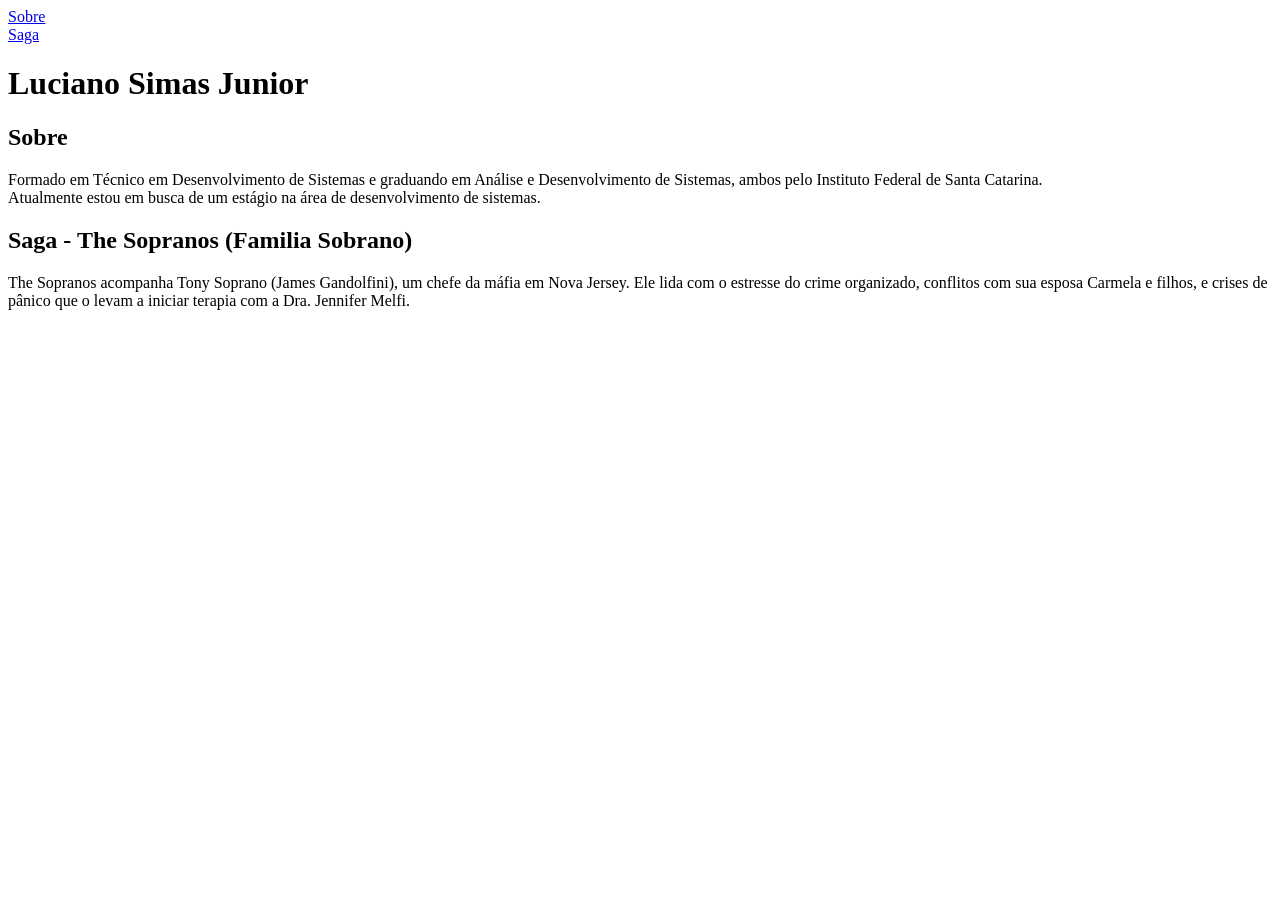
==== index.html @ 54e8a000 "Primeiro Exercício de front-end" ====
<!DOCTYPE html>
<html lang="pt-br">
<head>
    <meta charset="UTF-8">
    <meta name="viewport" content="width=device-width, initial-scale=1.0">
    <title>Meu Universo Criativo</title>
    <link rel="stylesheet" href="style.css">
</head>
<body>
    <nav>
        <ul>
            <li>
                <a href="#sobre">Sobre</a>
            </li>
            <li>
                <a href="#saga">Saga</a>
            </li>
        </ul>
    </nav>
    <h1>Luciano Simas Junior</h1>
    <section>
        <h2 id="sobre">Sobre</h2>
        <p>Formado em Técnico em Desenvolvimento de Sistemas e graduando em Análise e Desenvolvimento de Sistemas, ambos pelo Instituto Federal de Santa Catarina.
            <br>
            Atualmente estou em busca de um estágio na área de desenvolvimento de sistemas.
        </p>
    </section>
    <section>
        <h2 id="Saga">Saga - The Sopranos (Familia Sobrano)</h2>
        <p>The Sopranos acompanha Tony Soprano (James Gandolfini), um chefe da máfia em Nova Jersey. Ele lida com o estresse do crime organizado, conflitos com sua esposa Carmela e filhos, e crises de pânico que o levam a iniciar terapia com a Dra. Jennifer Melfi.
        </p>
    </section>
    
    <script src="script.js"></script>
</body>
</html>
---- style.css ----
ul {
  list-style-type: none;
  margin: 0;
  padding: 0;
  overflow: hidden;
}
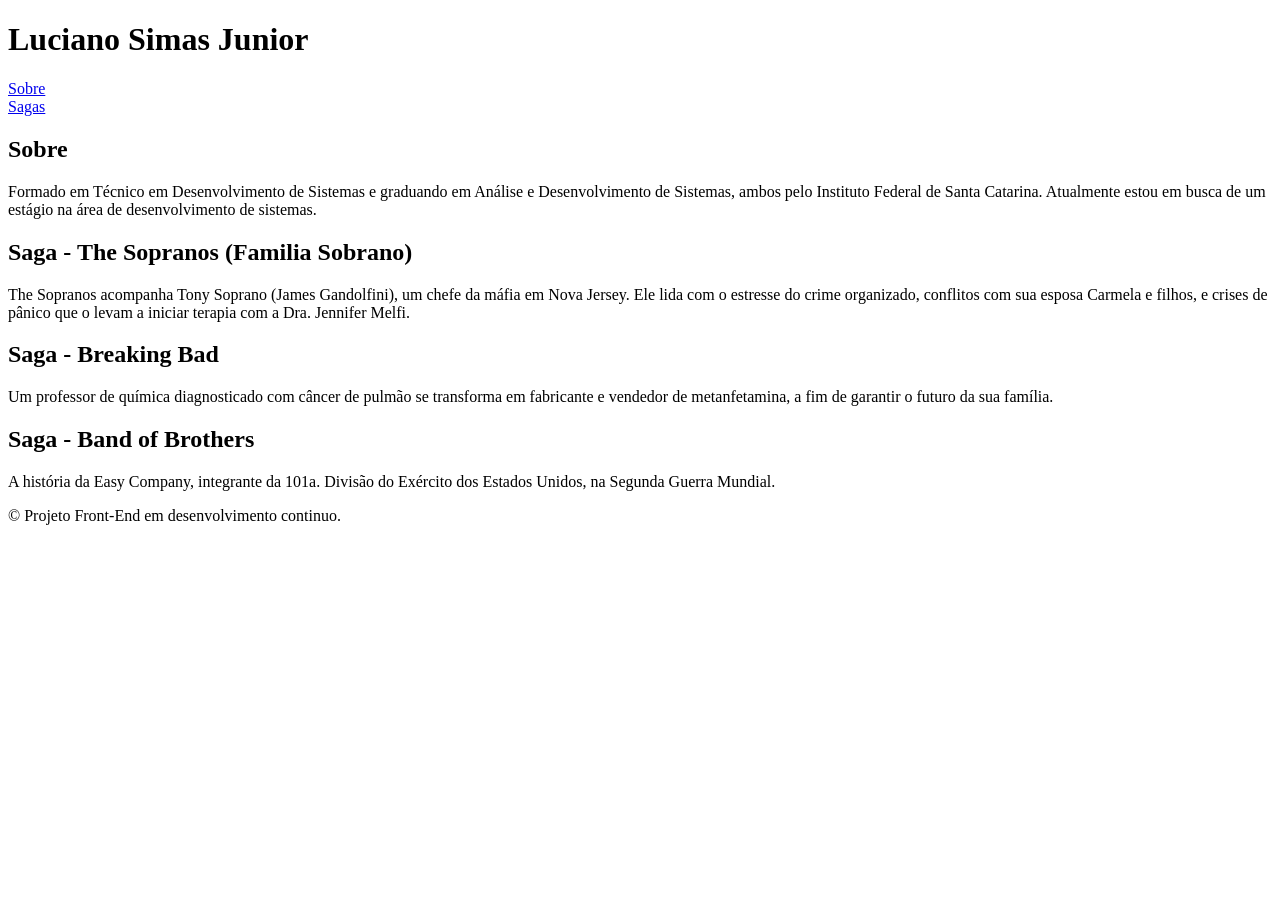
==== commit 3c99bf5e: "ADD: adição de novas tags e novos conteudos na página" ====
--- a/index.html
+++ b/index.html
@@ -7,30 +7,51 @@
     <link rel="stylesheet" href="style.css">
 </head>
 <body>
-    <nav>
-        <ul>
-            <li>
-                <a href="#sobre">Sobre</a>
-            </li>
-            <li>
-                <a href="#saga">Saga</a>
-            </li>
-        </ul>
-    </nav>
-    <h1>Luciano Simas Junior</h1>
-    <section>
-        <h2 id="sobre">Sobre</h2>
-        <p>Formado em Técnico em Desenvolvimento de Sistemas e graduando em Análise e Desenvolvimento de Sistemas, ambos pelo Instituto Federal de Santa Catarina.
-            <br>
-            Atualmente estou em busca de um estágio na área de desenvolvimento de sistemas.
+    <header>
+        <h1>Luciano Simas Junior</h1>
+        <nav>
+            <ul>
+                <li>
+                    <a href="#sobre">Sobre</a>
+                </li>
+                <li>
+                    <a href="#sagas">Sagas</a>
+                </li>
+            </ul>
+        </nav>
+    </header>
+    <main>
+        <section id="sobre">
+            <h2>Sobre</h2>
+            <p>
+                Formado em Técnico em Desenvolvimento de Sistemas e graduando em Análise e Desenvolvimento de Sistemas, ambos pelo Instituto Federal de Santa Catarina.
+                Atualmente estou em busca de um estágio na área de desenvolvimento de sistemas.
+            </p>
+        </section>
+
+        <section id="Sagas">
+            <h2>Saga - The Sopranos (Familia Sobrano)</h2>
+            <p>
+                The Sopranos acompanha Tony Soprano (James Gandolfini), um chefe da máfia em Nova Jersey. 
+                Ele lida com o estresse do crime organizado, conflitos com sua esposa Carmela e filhos, e crises de pânico que o levam a iniciar terapia com a Dra. Jennifer Melfi.
+            </p>
+
+            <h2>Saga - Breaking Bad</h2>
+            <p>
+                Um professor de química diagnosticado com câncer de pulmão se transforma em fabricante e vendedor de metanfetamina, a fim de garantir o futuro da sua família.
+            </p>
+            
+            <h2>Saga - Band of Brothers</h2>
+            <p>
+                A história da Easy Company, integrante da 101a. Divisão do Exército dos Estados Unidos, na Segunda Guerra Mundial.
+            </p>
+        </section>
+    </main>
+    <footer>
+        <p>
+            &copy; Projeto Front-End em desenvolvimento continuo.
         </p>
-    </section>
-    <section>
-        <h2 id="Saga">Saga - The Sopranos (Familia Sobrano)</h2>
-        <p>The Sopranos acompanha Tony Soprano (James Gandolfini), um chefe da máfia em Nova Jersey. Ele lida com o estresse do crime organizado, conflitos com sua esposa Carmela e filhos, e crises de pânico que o levam a iniciar terapia com a Dra. Jennifer Melfi.
-        </p>
-    </section>
-    
+    </footer>
     <script src="script.js"></script>
 </body>
 </html>
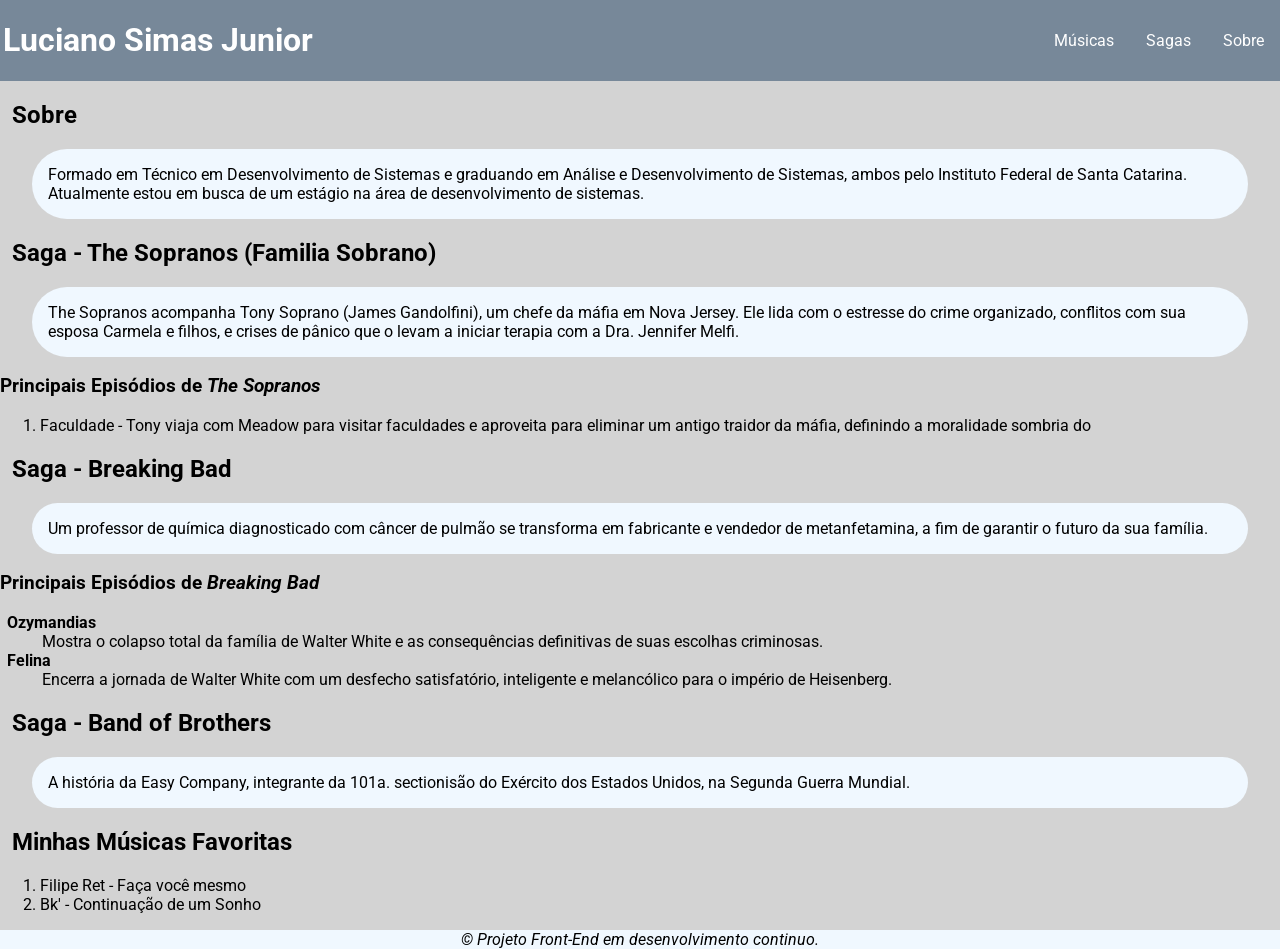
==== commit 3037dbc1: "Add: Aula 31/07/2026" ====
--- a/index.html
+++ b/index.html
@@ -8,7 +8,7 @@
 </head>
 <body>
     <header>
-        <h1>Luciano Simas Junior</h1>
+        <h1><strong>Luciano Simas Junior</strong></h1>
         <nav>
             <ul>
                 <li>
@@ -16,6 +16,9 @@
                 </li>
                 <li>
                     <a href="#sagas">Sagas</a>
+                </li>
+                <li>
+                    <a href="$musicas">Músicas</a>
                 </li>
             </ul>
         </nav>
@@ -35,16 +38,33 @@
                 The Sopranos acompanha Tony Soprano (James Gandolfini), um chefe da máfia em Nova Jersey. 
                 Ele lida com o estresse do crime organizado, conflitos com sua esposa Carmela e filhos, e crises de pânico que o levam a iniciar terapia com a Dra. Jennifer Melfi.
             </p>
+            <h3>Principais Episódios de <em>The Sopranos</em></h3>
+            <ol>
+                <li>Faculdade - Tony viaja com Meadow para visitar faculdades e aproveita para eliminar um antigo traidor da máfia, definindo a moralidade sombria do </li>
+            </ol>
 
             <h2>Saga - Breaking Bad</h2>
             <p>
                 Um professor de química diagnosticado com câncer de pulmão se transforma em fabricante e vendedor de metanfetamina, a fim de garantir o futuro da sua família.
             </p>
-            
+            <h3>Principais Episódios de <em>Breaking Bad</em></h3>
+            <dl>
+                <dt>Ozymandias</dt>
+                    <dd>Mostra o colapso total da família de Walter White e as consequências definitivas de suas escolhas criminosas.</dd>
+                <dt>Felina</dt>
+                    <dd>Encerra a jornada de Walter White com um desfecho satisfatório, inteligente e melancólico para o império de Heisenberg.</dd>    
+            </dl>
             <h2>Saga - Band of Brothers</h2>
             <p>
-                A história da Easy Company, integrante da 101a. Divisão do Exército dos Estados Unidos, na Segunda Guerra Mundial.
+                A história da Easy Company, integrante da 101a. sectionisão do Exército dos Estados Unidos, na Segunda Guerra Mundial.
             </p>
+        </section>
+        <section id="musicas">
+            <h2>Minhas Músicas Favoritas</h2>
+            <ol>
+                <li>Filipe Ret - Faça você mesmo</li>
+                <li>Bk' - Continuação de um Sonho</li>
+            </ol>
         </section>
     </main>
     <footer>
--- a/style.css
+++ b/style.css
@@ -1,6 +1,73 @@
-ul {
-  list-style-type: none;
+@import url('https://fonts.googleapis.com/css2?family=Roboto:ital,wght@0,100..900;1,100..900&display=swap');
+
+body {
   margin: 0;
   padding: 0;
+  background-color: lightgray;
+  font-family: Roboto;
+}
+
+header {
+  display: flex;
+  justify-content: space-between;
+  align-items: center;
+  background-color: lightslategray;
+}
+
+ul {
+  margin: auto;
+  list-style-type: none;
   overflow: hidden;
+}
+
+ul li {
+  float: right;
+}
+
+ul li a {
+  display: block;
+  text-align: center;
+  padding: 14px 16px;
+  text-decoration: none;
+  color: white;
+}
+
+h1 {
+  margin-left: 0.1em;
+  color: white;
+}
+
+h2 {
+  margin-left: 0.5em;
+}
+
+main p {
+  background-color: aliceblue;
+  margin-right: 2em;
+  margin-left: 2em;
+  padding: 1em;
+  border-radius: 3em;
+}
+
+footer p {
+  font-style: italic;
+  text-align: center;
+  background-color: aliceblue;
+  margin: auto;
+}
+
+
+dl {
+  margin-left: 0.1em;
+}
+
+dl dt{
+  font-weight: bold;
+  margin-left: 5px;
+}
+
+dl dt dd {
+
+  background-color: rgb(255, 0, 0);
+  border-radius: 5px;
 }
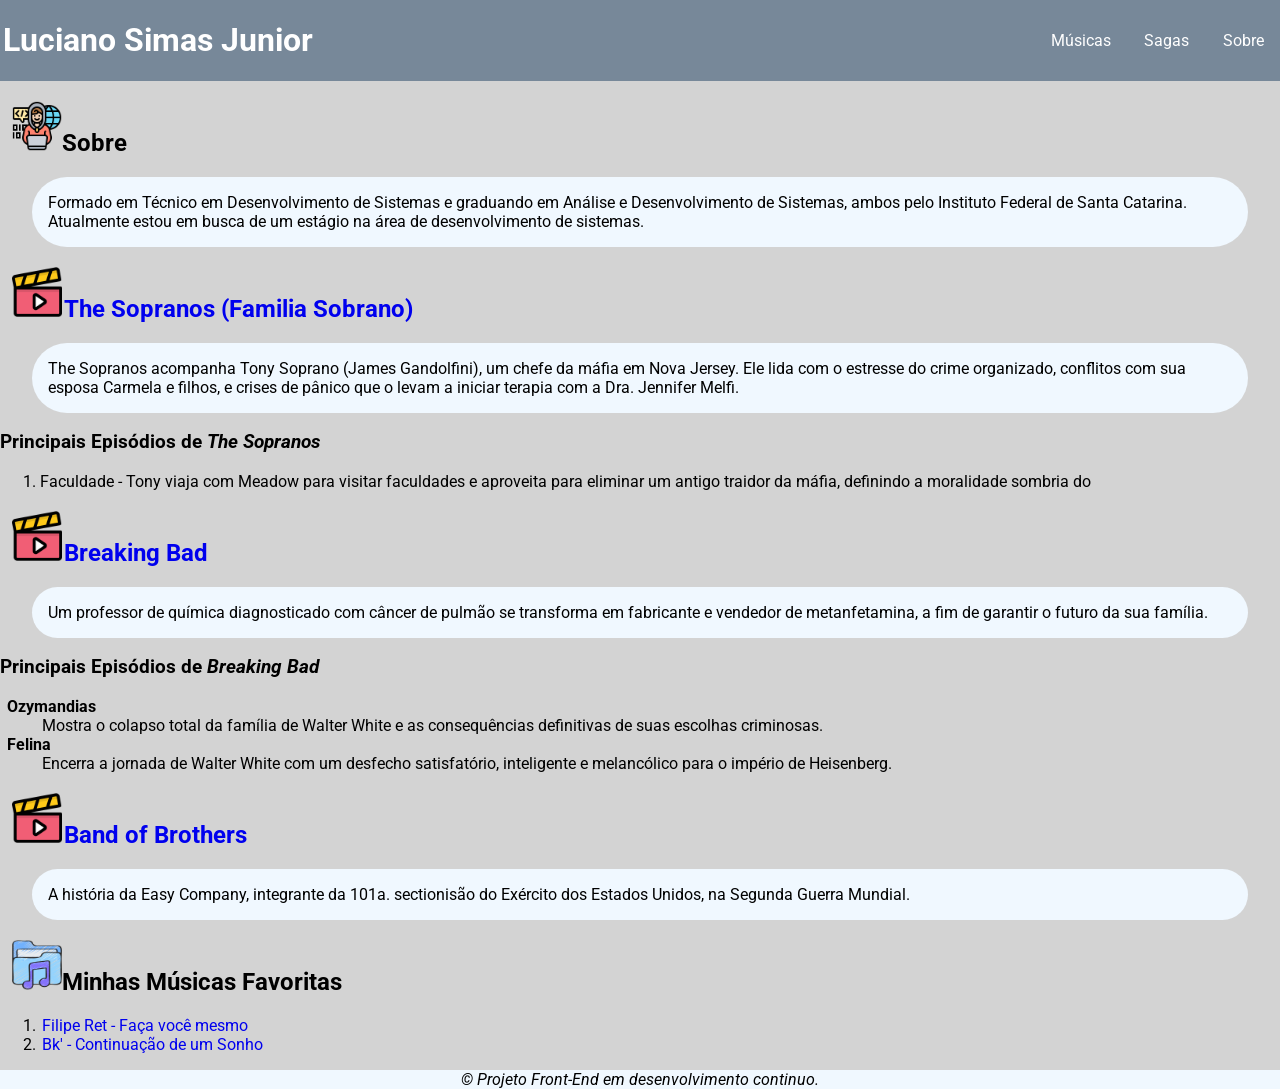
==== commit ad2af6d4: "Add: imagens e adição de novas tags html" ====
--- a/index.html
+++ b/index.html
@@ -5,6 +5,7 @@
     <meta name="viewport" content="width=device-width, initial-scale=1.0">
     <title>Meu Universo Criativo</title>
     <link rel="stylesheet" href="style.css">
+    <link rel="shortcut icon" href="images/web-data.png" type="image/x-icon">
 </head>
 <body>
     <header>
@@ -18,14 +19,14 @@
                     <a href="#sagas">Sagas</a>
                 </li>
                 <li>
-                    <a href="$musicas">Músicas</a>
+                    <a href="#musicas">Músicas</a>
                 </li>
             </ul>
         </nav>
     </header>
     <main>
         <section id="sobre">
-            <h2>Sobre</h2>
+            <h2><img src="images/programing.png" alt="logo-programador" class="logo">Sobre</h2>
             <p>
                 Formado em Técnico em Desenvolvimento de Sistemas e graduando em Análise e Desenvolvimento de Sistemas, ambos pelo Instituto Federal de Santa Catarina.
                 Atualmente estou em busca de um estágio na área de desenvolvimento de sistemas.
@@ -33,7 +34,7 @@
         </section>
 
         <section id="Sagas">
-            <h2>Saga - The Sopranos (Familia Sobrano)</h2>
+            <h2><img src="images/video-player.png" alt="logo de filme" class="logo"><a href="https://www.imdb.com/pt/title/tt0141842/" target="_blank">The Sopranos (Familia Sobrano)</a></h2>
             <p>
                 The Sopranos acompanha Tony Soprano (James Gandolfini), um chefe da máfia em Nova Jersey. 
                 Ele lida com o estresse do crime organizado, conflitos com sua esposa Carmela e filhos, e crises de pânico que o levam a iniciar terapia com a Dra. Jennifer Melfi.
@@ -43,7 +44,7 @@
                 <li>Faculdade - Tony viaja com Meadow para visitar faculdades e aproveita para eliminar um antigo traidor da máfia, definindo a moralidade sombria do </li>
             </ol>
 
-            <h2>Saga - Breaking Bad</h2>
+            <h2><img src="images/video-player.png" alt="logo de filme" class="logo"><a href="https://www.imdb.com/pt/title/tt0903747/" target="_blank">Breaking Bad</a></h2>
             <p>
                 Um professor de química diagnosticado com câncer de pulmão se transforma em fabricante e vendedor de metanfetamina, a fim de garantir o futuro da sua família.
             </p>
@@ -54,16 +55,16 @@
                 <dt>Felina</dt>
                     <dd>Encerra a jornada de Walter White com um desfecho satisfatório, inteligente e melancólico para o império de Heisenberg.</dd>    
             </dl>
-            <h2>Saga - Band of Brothers</h2>
+            <h2><img src="images/video-player.png" alt="logo de filme" class="logo"><a href="https://www.imdb.com/pt/title/tt0185906/" target="_blank">Band of Brothers</a></h2>
             <p>
                 A história da Easy Company, integrante da 101a. sectionisão do Exército dos Estados Unidos, na Segunda Guerra Mundial.
             </p>
         </section>
         <section id="musicas">
-            <h2>Minhas Músicas Favoritas</h2>
+            <h2><img src="images/music.png" class="logo" alt="logo-musica">Minhas Músicas Favoritas</h2>
             <ol>
-                <li>Filipe Ret - Faça você mesmo</li>
-                <li>Bk' - Continuação de um Sonho</li>
+                <li><a href="https://www.youtube.com/watch?v=NEKU3vPbBGk" target="_blank">Filipe Ret - Faça você mesmo</a></li>
+                <li><a href="https://www.youtube.com/watch?v=kXi-eu1g6dU" target="_blank">Bk' - Continuação de um Sonho</a></li>
             </ol>
         </section>
     </main>
--- a/style.css
+++ b/style.css
@@ -70,4 +70,18 @@
 
   background-color: rgb(255, 0, 0);
   border-radius: 5px;
+}
+
+
+.logo {
+  max-width: 100%;
+  height: auto;
+  width: 50px;
+  object-fit: contain;
+}
+
+a {
+  text-decoration: none;
+  margin-left: 0.1em;
+  object-fit: contain;
 }
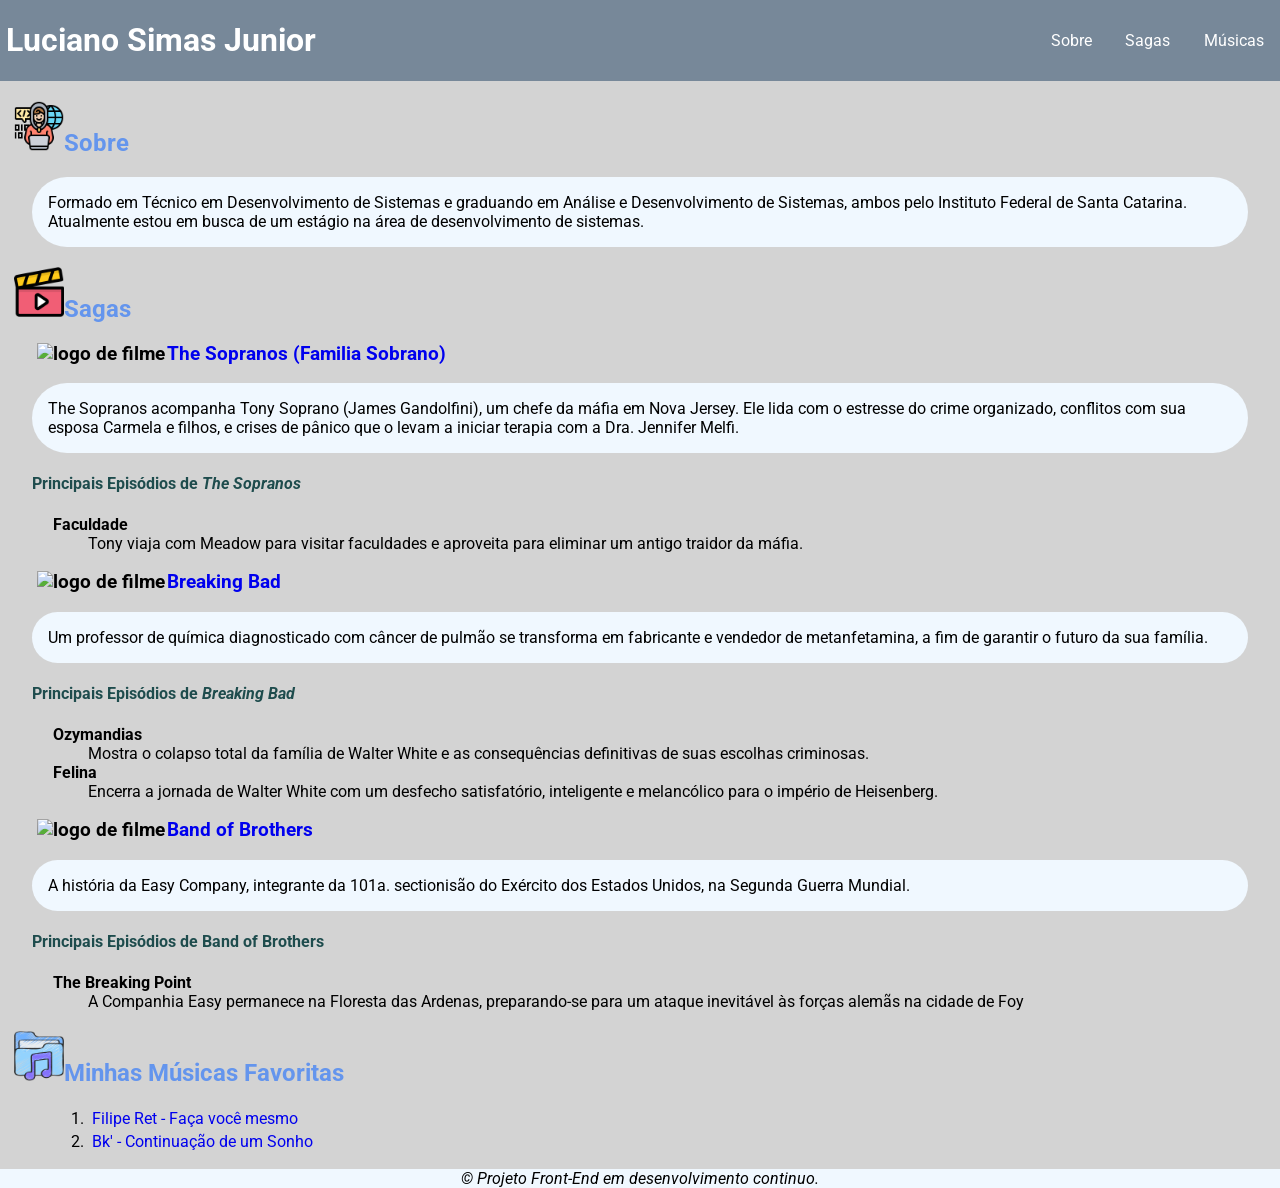
==== commit a1b9186f: "Ajuste no layout da página" ====
--- a/index.html
+++ b/index.html
@@ -1,5 +1,6 @@
 <!DOCTYPE html>
 <html lang="pt-br">
+
 <head>
     <meta charset="UTF-8">
     <meta name="viewport" content="width=device-width, initial-scale=1.0">
@@ -7,19 +8,20 @@
     <link rel="stylesheet" href="style.css">
     <link rel="shortcut icon" href="images/web-data.png" type="image/x-icon">
 </head>
+
 <body>
     <header>
         <h1><strong>Luciano Simas Junior</strong></h1>
         <nav>
             <ul>
                 <li>
-                    <a href="#sobre">Sobre</a>
+                    <a href="#musicas">Músicas</a>
                 </li>
                 <li>
                     <a href="#sagas">Sagas</a>
                 </li>
                 <li>
-                    <a href="#musicas">Músicas</a>
+                    <a href="#sobre">Sobre</a>
                 </li>
             </ul>
         </nav>
@@ -28,43 +30,62 @@
         <section id="sobre">
             <h2><img src="images/programing.png" alt="logo-programador" class="logo">Sobre</h2>
             <p>
-                Formado em Técnico em Desenvolvimento de Sistemas e graduando em Análise e Desenvolvimento de Sistemas, ambos pelo Instituto Federal de Santa Catarina.
+                Formado em Técnico em Desenvolvimento de Sistemas e graduando em Análise e Desenvolvimento de Sistemas,
+                ambos pelo Instituto Federal de Santa Catarina.
                 Atualmente estou em busca de um estágio na área de desenvolvimento de sistemas.
             </p>
         </section>
 
         <section id="Sagas">
-            <h2><img src="images/video-player.png" alt="logo de filme" class="logo"><a href="https://www.imdb.com/pt/title/tt0141842/" target="_blank">The Sopranos (Familia Sobrano)</a></h2>
+            <h2><img src="images/video-player.png" alt="logo de filme" class="logo">Sagas</h2>
+            <h3><img src="images/patrao.png" alt="logo de filme" class="logo"><a
+                    href="https://www.imdb.com/pt/title/tt0141842/" target="_blank">The Sopranos (Familia Sobrano)</a>
+            </h3>
             <p>
-                The Sopranos acompanha Tony Soprano (James Gandolfini), um chefe da máfia em Nova Jersey. 
-                Ele lida com o estresse do crime organizado, conflitos com sua esposa Carmela e filhos, e crises de pânico que o levam a iniciar terapia com a Dra. Jennifer Melfi.
+                The Sopranos acompanha Tony Soprano (James Gandolfini), um chefe da máfia em Nova Jersey.
+                Ele lida com o estresse do crime organizado, conflitos com sua esposa Carmela e filhos, e crises de
+                pânico que o levam a iniciar terapia com a Dra. Jennifer Melfi.
             </p>
-            <h3>Principais Episódios de <em>The Sopranos</em></h3>
-            <ol>
-                <li>Faculdade - Tony viaja com Meadow para visitar faculdades e aproveita para eliminar um antigo traidor da máfia, definindo a moralidade sombria do </li>
-            </ol>
-
-            <h2><img src="images/video-player.png" alt="logo de filme" class="logo"><a href="https://www.imdb.com/pt/title/tt0903747/" target="_blank">Breaking Bad</a></h2>
+            <h4>Principais Episódios de <em>The Sopranos</em></h4>
+            <dl>
+                <dt>Faculdade</dt>
+                <dd>Tony viaja com Meadow para visitar faculdades e aproveita para eliminar um antigo
+                    traidor da máfia.</dd>
+            </dl>
+            <h3><img src="images/quimico.png" alt="logo de filme" class="logo"><a
+                    href="https://www.imdb.com/pt/title/tt0903747/" target="_blank">Breaking Bad</a></h3>
             <p>
-                Um professor de química diagnosticado com câncer de pulmão se transforma em fabricante e vendedor de metanfetamina, a fim de garantir o futuro da sua família.
+                Um professor de química diagnosticado com câncer de pulmão se transforma em fabricante e vendedor de
+                metanfetamina, a fim de garantir o futuro da sua família.
             </p>
-            <h3>Principais Episódios de <em>Breaking Bad</em></h3>
+            <h4>Principais Episódios de <em>Breaking Bad</em></h4>
             <dl>
                 <dt>Ozymandias</dt>
-                    <dd>Mostra o colapso total da família de Walter White e as consequências definitivas de suas escolhas criminosas.</dd>
+                <dd>Mostra o colapso total da família de Walter White e as consequências definitivas de suas escolhas
+                    criminosas.</dd>
                 <dt>Felina</dt>
-                    <dd>Encerra a jornada de Walter White com um desfecho satisfatório, inteligente e melancólico para o império de Heisenberg.</dd>    
+                <dd>Encerra a jornada de Walter White com um desfecho satisfatório, inteligente e melancólico para o
+                    império de Heisenberg.</dd>
             </dl>
-            <h2><img src="images/video-player.png" alt="logo de filme" class="logo"><a href="https://www.imdb.com/pt/title/tt0185906/" target="_blank">Band of Brothers</a></h2>
+            <h3><img src="images/soldado.png" alt="logo de filme" class="logo"><a
+                    href="https://www.imdb.com/pt/title/tt0185906/" target="_blank">Band of Brothers</a></h3>
             <p>
-                A história da Easy Company, integrante da 101a. sectionisão do Exército dos Estados Unidos, na Segunda Guerra Mundial.
+                A história da Easy Company, integrante da 101a. sectionisão do Exército dos Estados Unidos, na Segunda
+                Guerra Mundial.
             </p>
+            <h4>Principais Episódios de <span>Band of Brothers</span></h4>
+            <dl>
+                <dt>The Breaking Point</dt>
+                <dd>A Companhia Easy permanece na Floresta das Ardenas, preparando-se para um ataque inevitável às forças alemãs na cidade de Foy</dd>
+            </dl>
         </section>
         <section id="musicas">
             <h2><img src="images/music.png" class="logo" alt="logo-musica">Minhas Músicas Favoritas</h2>
             <ol>
-                <li><a href="https://www.youtube.com/watch?v=NEKU3vPbBGk" target="_blank">Filipe Ret - Faça você mesmo</a></li>
-                <li><a href="https://www.youtube.com/watch?v=kXi-eu1g6dU" target="_blank">Bk' - Continuação de um Sonho</a></li>
+                <li><a href="https://www.youtube.com/watch?v=NEKU3vPbBGk" target="_blank">Filipe Ret - Faça você
+                        mesmo</a></li>
+                <li><a href="https://www.youtube.com/watch?v=kXi-eu1g6dU" target="_blank">Bk' - Continuação de um
+                        Sonho</a></li>
             </ol>
         </section>
     </main>
@@ -75,4 +96,5 @@
     </footer>
     <script src="script.js"></script>
 </body>
+
 </html>
--- a/style.css
+++ b/style.css
@@ -33,12 +33,22 @@
 }
 
 h1 {
-  margin-left: 0.1em;
+  margin-left: 0.2em;
   color: white;
 }
 
 h2 {
-  margin-left: 0.5em;
+  margin-left: 0.6em;
+  color: cornflowerblue;
+}
+
+h3 {
+  margin-left: 2em;
+}
+
+h4 {
+  margin-left: 2em;
+  color: rgb(30, 76, 77);
 }
 
 main p {
@@ -58,7 +68,7 @@
 
 
 dl {
-  margin-left: 0.1em;
+  margin-left: 3em;
 }
 
 dl dt{
@@ -70,6 +80,14 @@
 
   background-color: rgb(255, 0, 0);
   border-radius: 5px;
+}
+
+ol {
+  margin-left: 3em;
+}
+
+ol li {
+  padding: 2px;
 }
 
 
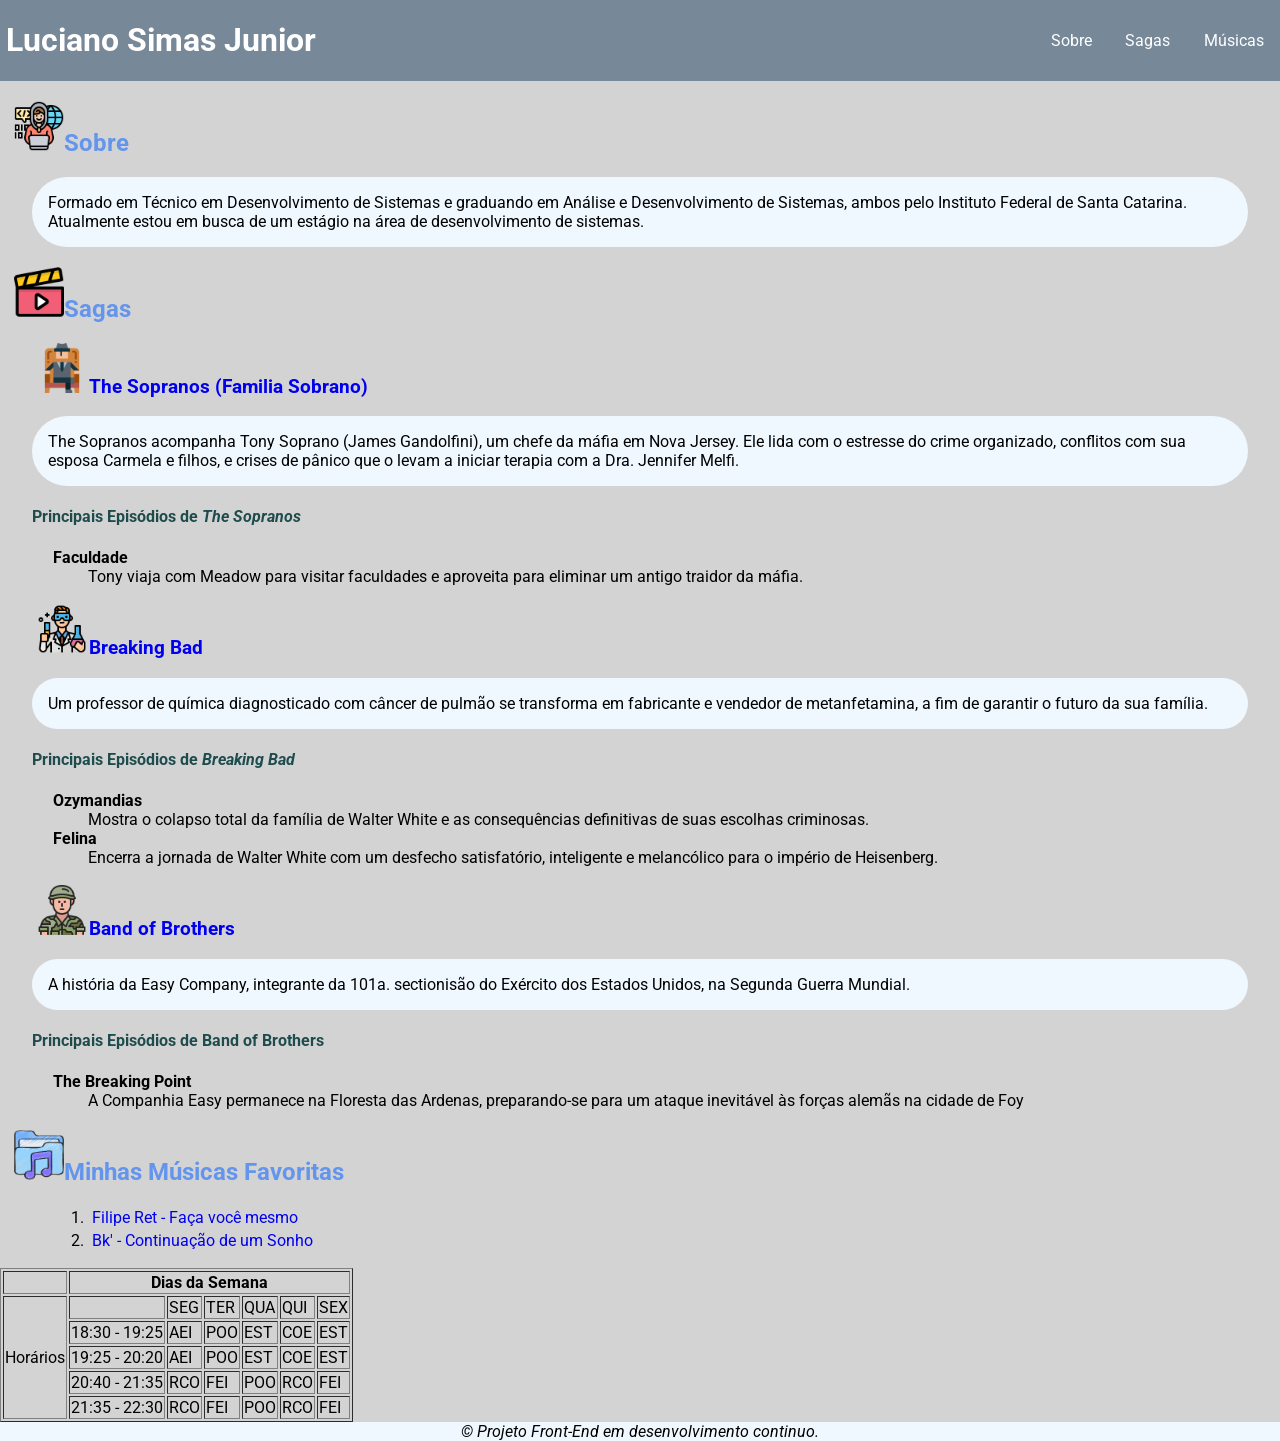
==== commit 2bad3d51: "Add: tabela do exercicio de sexta" ====
--- a/index.html
+++ b/index.html
@@ -88,6 +88,59 @@
                         Sonho</a></li>
             </ol>
         </section>
+        <section id="calendario">
+            <table border="1px solid">
+                <thead>
+                    <tr>
+                        <th></th>
+                        <th colspan="6">Dias da Semana</th>
+                    </tr>
+                </thead>
+                <tbody>
+                    <tr>
+                        <td rowspan="5">Horários</td>
+                        <td></td>
+                        <td>SEG</td>
+                        <td>TER</td>
+                        <td>QUA</td>
+                        <td>QUI</td>
+                        <td>SEX</td>
+                    </tr>
+                    <tr>
+                        <td>18:30 - 19:25</td>
+                        <td>AEI</td>
+                        <td>POO</td>
+                        <td>EST</td>
+                        <td>COE</td>
+                        <td>EST</td>
+                    </tr>
+                    <tr>
+                        <td>19:25 - 20:20</td>
+                        <td>AEI</td>
+                        <td>POO</td>
+                        <td>EST</td>
+                        <td>COE</td>
+                        <td>EST</td>
+                    </tr>
+                    <tr>
+                        <td>20:40 - 21:35</td>
+                        <td>RCO</td>
+                        <td>FEI</td>
+                        <td>POO</td>
+                        <td>RCO</td>
+                        <td>FEI</td>
+                    </tr>
+                    <tr>
+                        <td>21:35 - 22:30</td>
+                        <td>RCO</td>
+                        <td>FEI</td>
+                        <td>POO</td>
+                        <td>RCO</td>
+                        <td>FEI</td>
+                    </tr>
+                </tbody>
+            </table>
+        </section>
     </main>
     <footer>
         <p>
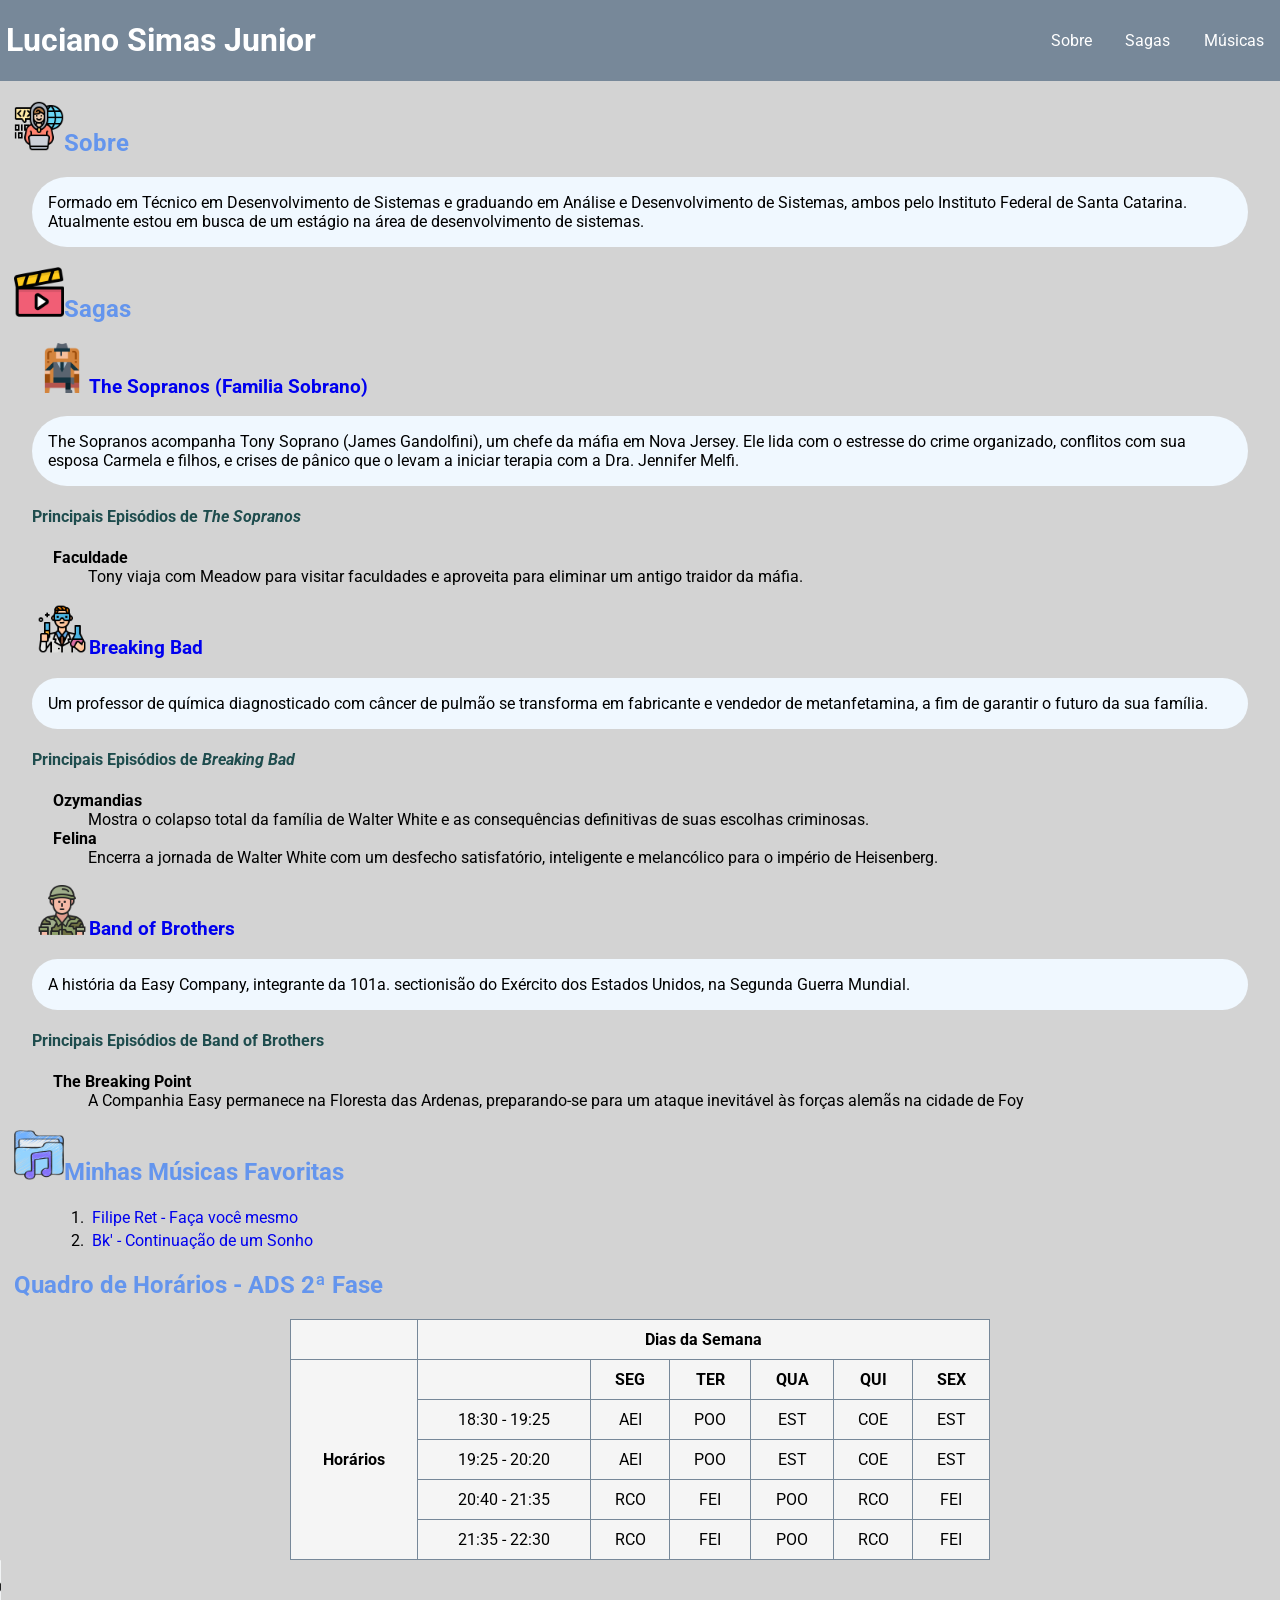
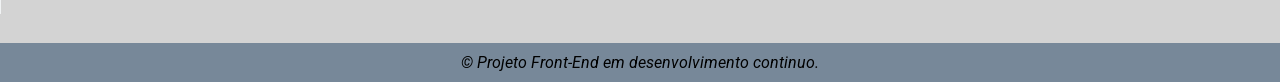
==== commit c77be0e8: "Add: tag audio e estilização no CSS da tabela" ====
--- a/index.html
+++ b/index.html
@@ -89,6 +89,7 @@
             </ol>
         </section>
         <section id="calendario">
+            <h2>Quadro de Horários - ADS 2ª Fase</h2>
             <table border="1px solid">
                 <thead>
                     <tr>
@@ -97,7 +98,7 @@
                     </tr>
                 </thead>
                 <tbody>
-                    <tr>
+                    <tr id="dias">
                         <td rowspan="5">Horários</td>
                         <td></td>
                         <td>SEG</td>
@@ -141,6 +142,11 @@
                 </tbody>
             </table>
         </section>
+        <section id="musica">
+            <audio loop autoplay controls>
+                <source src="audio/Mac_Miller_Circles.mp3" type="audio/mp3">
+            </audio>
+        </section>
     </main>
     <footer>
         <p>
--- a/style.css
+++ b/style.css
@@ -62,8 +62,10 @@
 footer p {
   font-style: italic;
   text-align: center;
-  background-color: aliceblue;
+  background-color: lightslategray;
   margin: auto;
+  padding: 10px;
+  margin-top: 25px;
 }
 
 
@@ -102,4 +104,31 @@
   text-decoration: none;
   margin-left: 0.1em;
   object-fit: contain;
-}+}
+
+table {
+  border-collapse: collapse;
+  border: 0.5px solid lightslategray;
+  background-color: whitesmoke;
+  margin: auto;
+  margin-top: 5px;
+  text-align: center;
+  width: 100%;
+  max-width: 700px;
+}
+
+table tr{
+}
+
+table tr th{
+  font-weight: bold;
+  padding: 10px;
+}
+
+table tr td{
+  padding: 10px;
+}
+
+#dias {
+  font-weight: bold;
+}
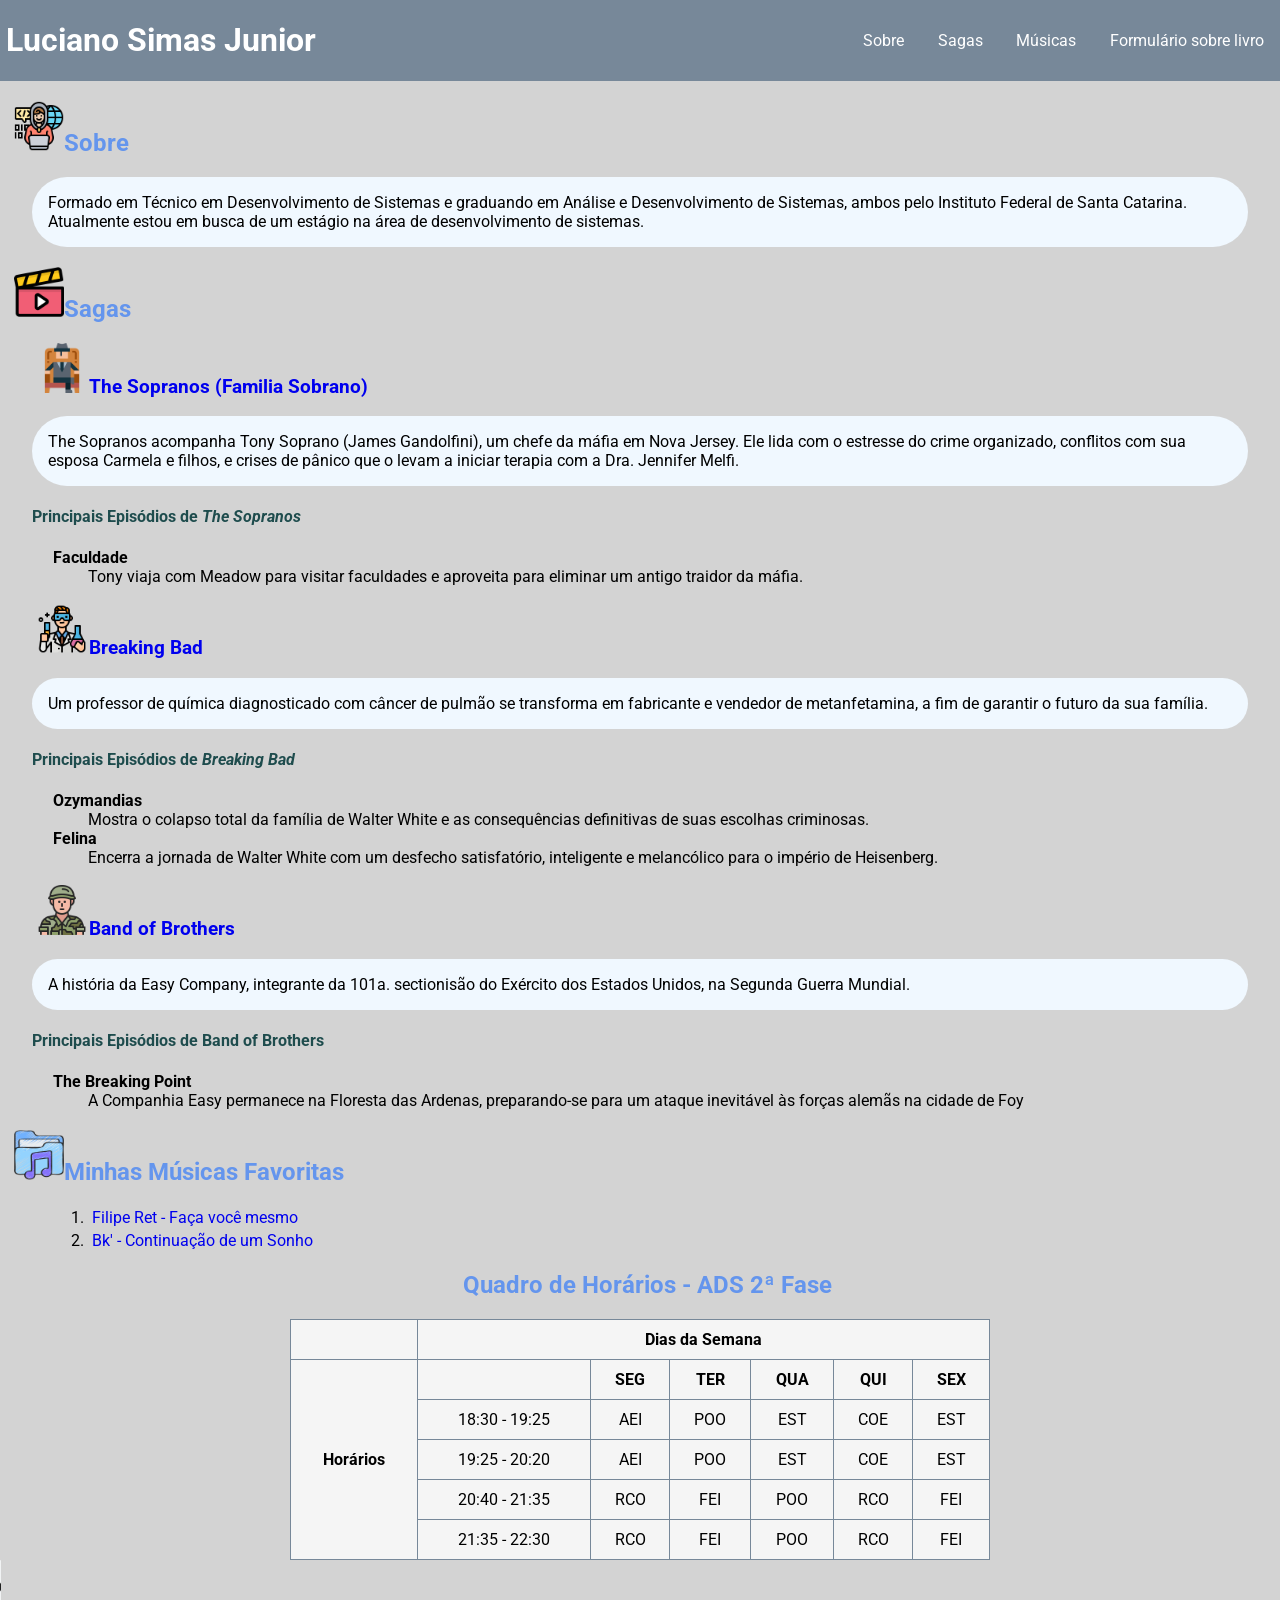
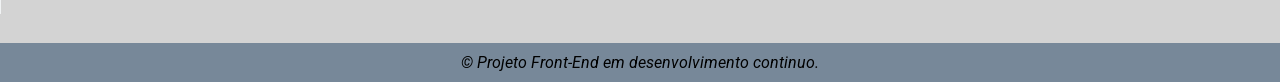
==== commit c0847e8c: "Add: form da aula de hoje" ====
--- a/index.html
+++ b/index.html
@@ -14,6 +14,9 @@
         <h1><strong>Luciano Simas Junior</strong></h1>
         <nav>
             <ul>
+                <li>
+                    <a href="form.html">Formulário sobre livro</a>
+                </li>
                 <li>
                     <a href="#musicas">Músicas</a>
                 </li>
--- a/style.css
+++ b/style.css
@@ -132,3 +132,7 @@
 #dias {
   font-weight: bold;
 }
+
+#calendario h2 {
+  text-align: center;
+}
